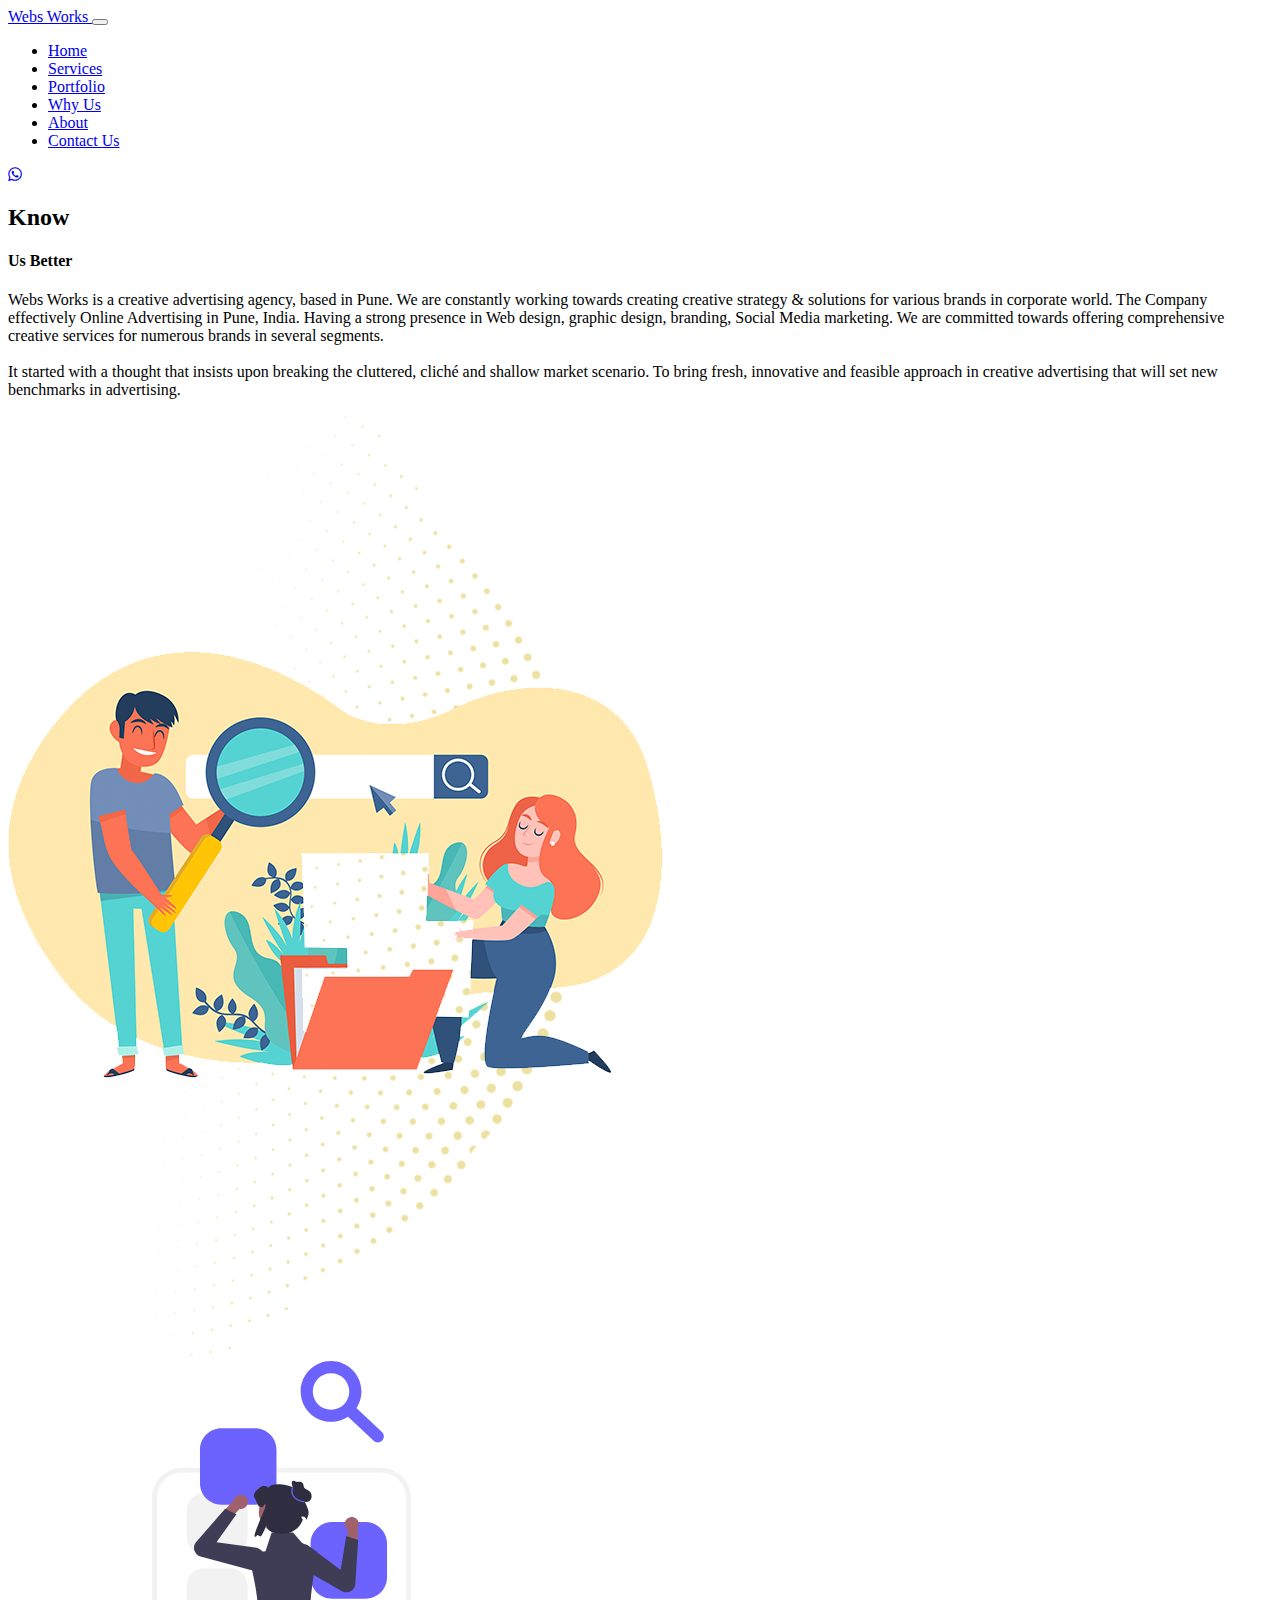
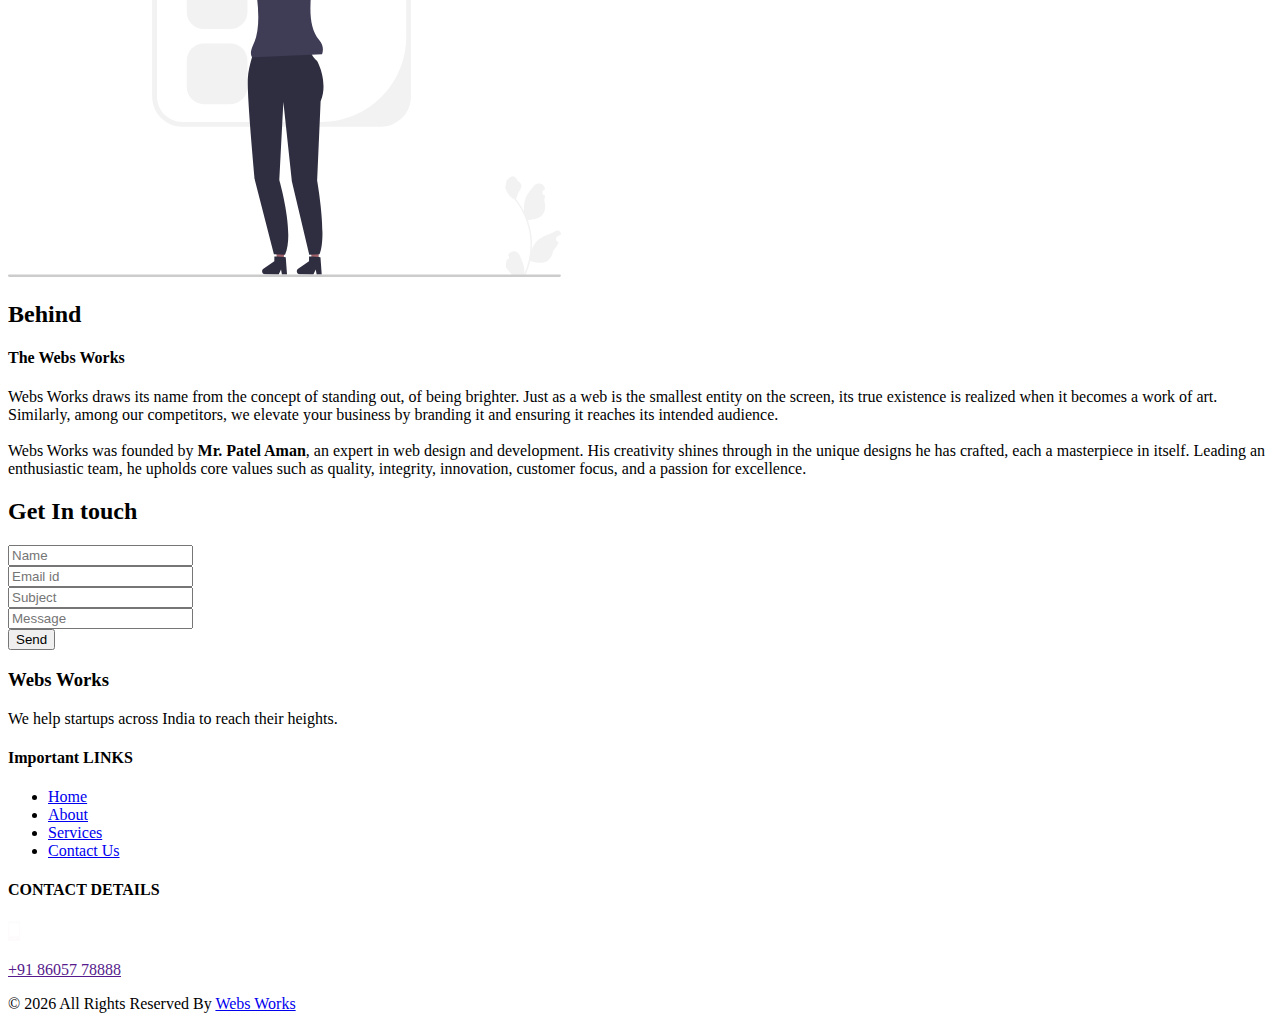
==== about.html @ 29786347 "Add files via upload" ====
<!DOCTYPE html>
<html>

<head>
  <!-- Basic -->
  <meta charset="utf-8" />
  <meta http-equiv="X-UA-Compatible" content="IE=edge" />
  <!-- Mobile Metas -->
  <meta name="viewport" content="width=device-width, initial-scale=1, shrink-to-fit=no" />
  <!-- Site Metas -->
  <meta name="keywords" content="" />
  <meta name="description" content="" />
  <meta name="author" content="" />

  <title>Webs Works</title>
  <link rel="shtcuort icon" href="./images/logo.ico" type="image/x-icon" />
  <!-- slider stylesheet -->
  <link rel="stylesheet" type="text/css" href="https://cdnjs.cloudflare.com/ajax/libs/OwlCarousel2/2.1.3/assets/owl.carousel.min.css" />

  <!-- bootstrap core css -->
  <link rel="stylesheet" type="text/css" href="css/bootstrap.css" />

  <!-- fonts style -->
  <link href="https://fonts.googleapis.com/css?family=Poppins:400,600,700&display=swap" rel="stylesheet">
  <!-- Custom styles for this template -->
  <link href="css/style.css" rel="stylesheet" />
  <!-- responsive style -->
  <link href="css/responsive.css" rel="stylesheet" />
</head>

<body class="sub_page">

  <div class="hero_area">
    <!-- header section strats -->
    <header class="header_section">
      <div class="container-fluid">
        <nav class="navbar navbar-expand-lg custom_nav-container ">
          <a class="navbar-brand" href="index.html">
            <span>
            Webs Works
            </span>
          </a>
          </a>
          <button class="navbar-toggler" type="button" data-toggle="collapse" data-target="#navbarSupportedContent" aria-controls="navbarSupportedContent" aria-expanded="false" aria-label="Toggle navigation">
            <span class="s-1"> </span>
            <span class="s-2"> </span>
            <span class="s-3"> </span>
          </button>

          <div class="collapse navbar-collapse" id="navbarSupportedContent">
            <div class="d-flex mx-auto flex-column flex-lg-row align-items-center">
              <ul class="navbar-nav  ">
                <li class="nav-item active">
                  <a class="nav-link" href="index.html">Home <span class="sr-only">(current)</span></a>
                </li>
                <li class="nav-item">
                  <a class="nav-link" href="service.html"> Services </a>
                </li>
                <li class="nav-item">
                  <a class="nav-link" href="Portfolio.html"> Portfolio</a>
                </li>
                <li class="nav-item">
                  <a class="nav-link" href="why.html"> Why Us</a>
                </li>
                <li class="nav-item">
                  <a class="nav-link" href="about.html"> About</a>
                </li>
                
                <li class="nav-item">
                  <a class="nav-link" href="#contactLink">Contact Us</a>
                </li>
              </ul>
            </div>
            
          </div>
        </nav>
      </div>
    </header>
    <!-- end header section -->
  </div>
  <link rel="stylesheet" href="https://maxcdn.bootstrapcdn.com/font-awesome/4.5.0/css/font-awesome.min.css">
<a href="https://wa.me/8605778888" class="float" target="_blank">
<i class="fa fa-whatsapp my-float"></i>
</a>
<!-- about section -->

<section class="about_section ">
  <div class="container">
    <div class="row">
      <div class="col-md-6">
        <div class="detail-box">
          <div class="heading_container">
            <h2>
              Know
            </h2>
          </div>
          <p>
            <h4>
            Us Better</h4>

            Webs Works is a creative advertising agency, based in Pune.
             We are constantly working towards creating creative strategy & solutions for various brands in corporate world.
              The Company effectively  Online Advertising in Pune, India. 
              Having a strong presence in Web design, graphic design, branding, Social Media marketing.
             We are committed towards offering comprehensive creative services for numerous brands in several segments.<br><br>
             It started with a thought that insists upon breaking the cluttered, cliché and shallow market scenario.
              To bring fresh, innovative and feasible approach in creative advertising that will set new benchmarks in advertising.</p>
          
        </div>
      </div>
      <div class="col-md-6">
        <div class="img-box">
          <img src="images/about-img2.png" alt="">
        </div>
      </div>
      
    </div>
    
  </div>
</section>

<!-- end about section -->
<section class="about_section ">
  <div class="container">
    <div class="row">
      <div class="col-md-6">
        <div class="img-box">
          <img src="images/search.svg" alt="">
        </div>
      </div>
      <div class="col-md-6">
        <div class="detail-box">
          <div class="heading_container">
            <h2>
              Behind
            </h2>
          </div>
          <p>
            <h4>
            The Webs Works</h4>
          <p>
            Webs Works draws its name from the concept of standing out, of being brighter.
             Just as a web is the smallest entity on the screen, its true existence is realized when it becomes a work of art. 
            Similarly, among our competitors, we elevate your business by branding it and ensuring it reaches its intended audience.<br><br>
            Webs Works was founded by <b>Mr. Patel Aman</b>, an expert in web design and development. His creativity shines through in the unique designs he has crafted, each a masterpiece in itself.
             Leading an enthusiastic team, he upholds core values such as quality, integrity, innovation, customer focus, and a passion for excellence.</p>
          
        </div>
      </div>
      
    </div>
  </div>
</section>

<!-- end about section -->


  <div class="footer_bg">

    <!-- contact section -->
    <section class="contact_section layout_padding" id="contactLink">
      <div class="container">
        <div class="heading_container">
          <h2>
            Get In touch
          </h2>
        </div>
      </div>
      <div class="container">
        <div class="row">
          <div class="col-lg-6 col-md-8 mx-auto">
            <form action="https://api.web3forms.com/submit" class="form" method="POST" data-form>
              <div class="form-row">
                <div class="form-group col-md-6">
                  <input type="hidden" name="access_key" value="aa83fa0e-724b-4ac8-a2bf-cd2e8e070092">
                  <input type="text" class="form-control" id="inputName4" placeholder="Name " name="name">
                </div>
                <div class="form-group col-md-6">
                  <input type="email" class="form-control" id="inputEmail4" placeholder="Email id" name="email">
                </div>

              </div>
              <div class="form-row">
                <div class="form-group col">
                  <input type="text" class="form-control" id="inputSubject4" placeholder="Subject" name="Subject">
                </div>
              </div>
              <div class="form-group">
                <input type="text" class="form-control" id="inputMessage" placeholder="Message" name="message">
              </div>
              <div class="d-flex justify-content-center">
                <button type="submit" class="">Send</button>
              </div>
            </form>
          </div>
        </div>
      </div>
    </section>


    <!-- end contact section -->



    <!-- info section -->
    <section class="info_section layout_padding2">
      <div class="container">
        <div class="row">
          <div class="col-md-3">
            <div class="info_logo">
              <h3>
                Webs Works
              </h3>
              <p>
                We help startups across India to reach their heights.
              </p>
            </div>
          </div>
          <div class="col-md-3">
            <div class="info_links">
              <h4>
                Important LINKS
              </h4>
              <ul class="  ">
                <li class=" active">
                  <a class="" href="index.html">Home <span class="sr-only">(current)</span></a>
                </li>
                <li class="">
                  <a class="" href="about.html"> About</a>
                </li>
                <li class="">
                  <a class="" href="service.html"> Services </a>
                </li>
                <li class="">
                  <a class="" href="#contactLink">Contact Us</a>
                </li>
              </ul>
            </div>
          </div>
          <div class="col-md-3">
            <div class="info_contact">
              <h4>
                CONTACT DETAILS
              </h4>
              <a href="">
                <div class="img-box">
                  <img src="images/telephone-white.png" width="12px" alt="">
                </div>
                <p>
                  +91 86057 78888
                </p>
              </a>
              
            </div>
          </div>
          
              
              
            </div>
          </div>
        </div>
      </div>
    </section>

    <!-- end info_section -->


    <!-- footer section -->
    <section class="container-fluid footer_section">
      <div class="container">
        <p>
          &copy; <span id="displayYear"></span> All Rights Reserved By
          <a href="https://websworks.me/">Webs Works</a>
        </p>
      </div>
    </section>
    <!-- footer section -->

  </div>

  <script type="text/javascript" src="js/jquery-3.4.1.min.js"></script>
  <script type="text/javascript" src="js/bootstrap.js"></script>
  <script type="text/javascript" src="js/custom.js"></script>

</body>

</html>
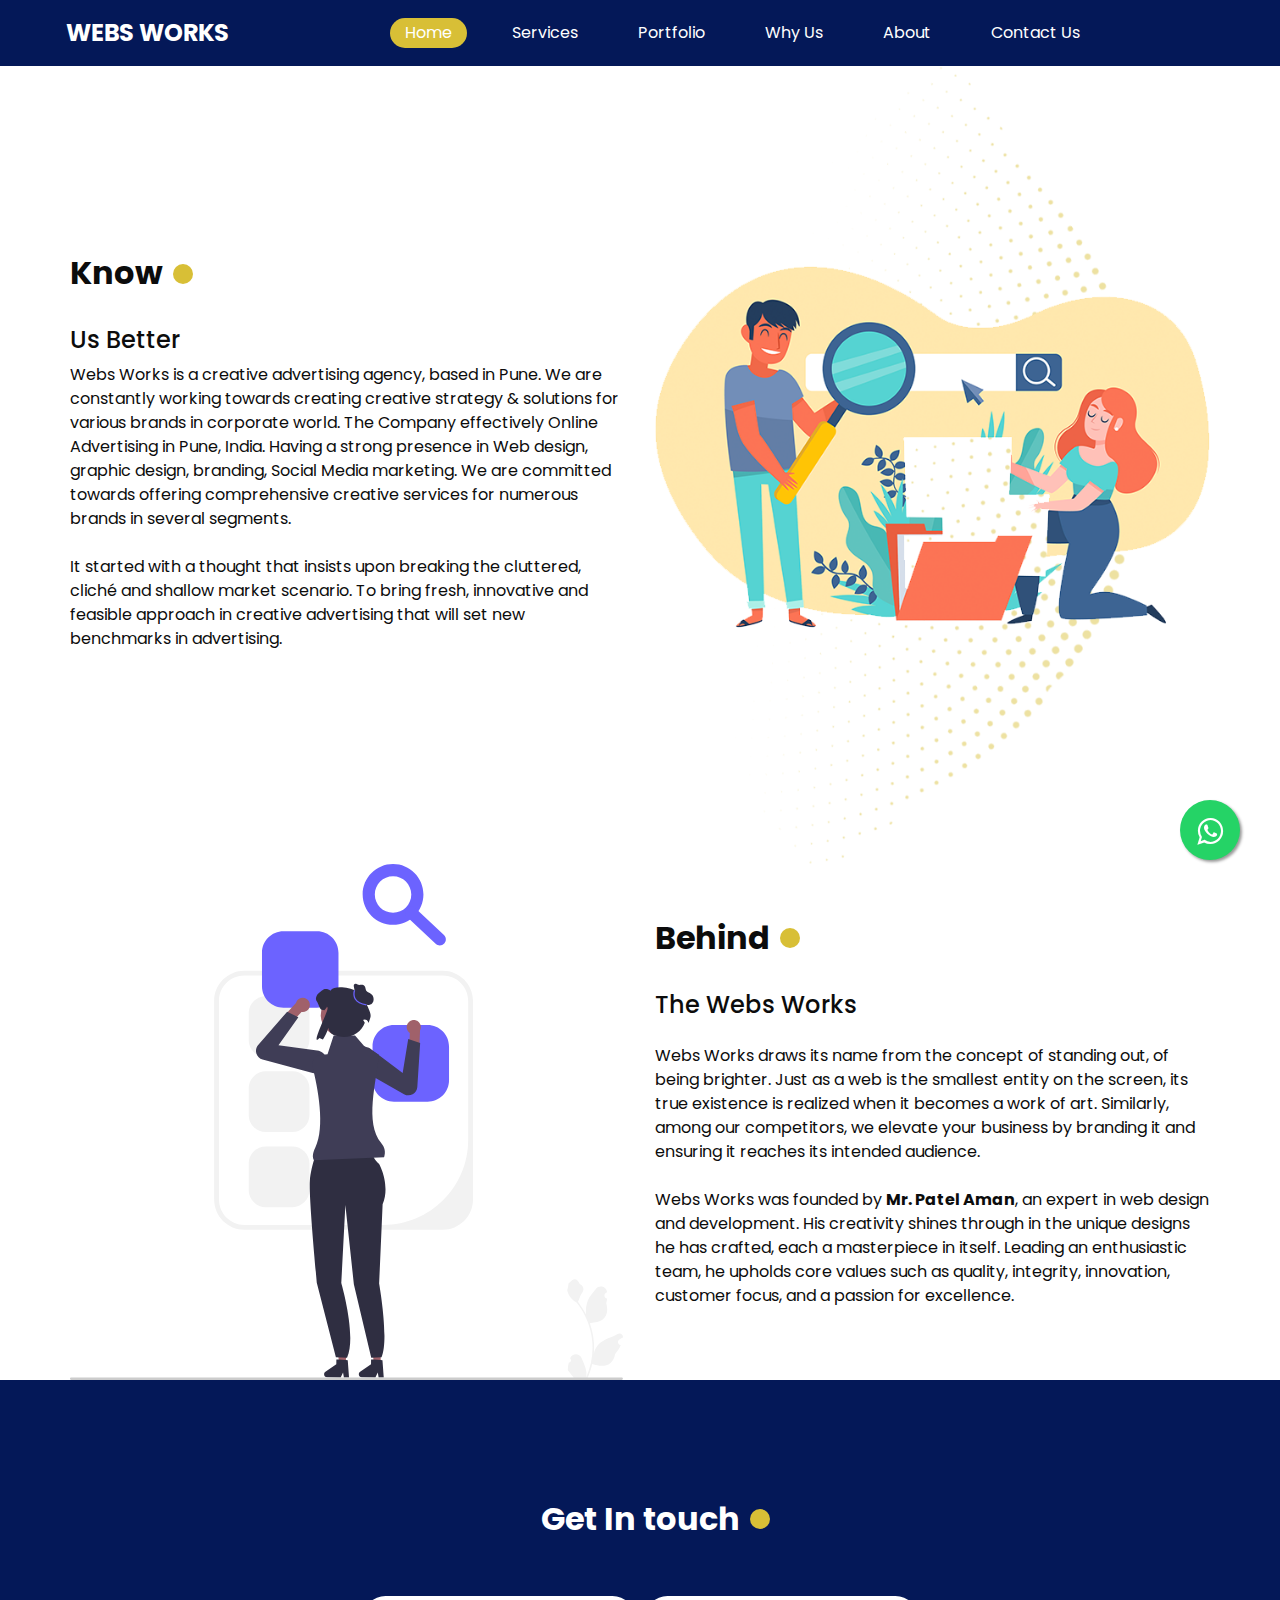
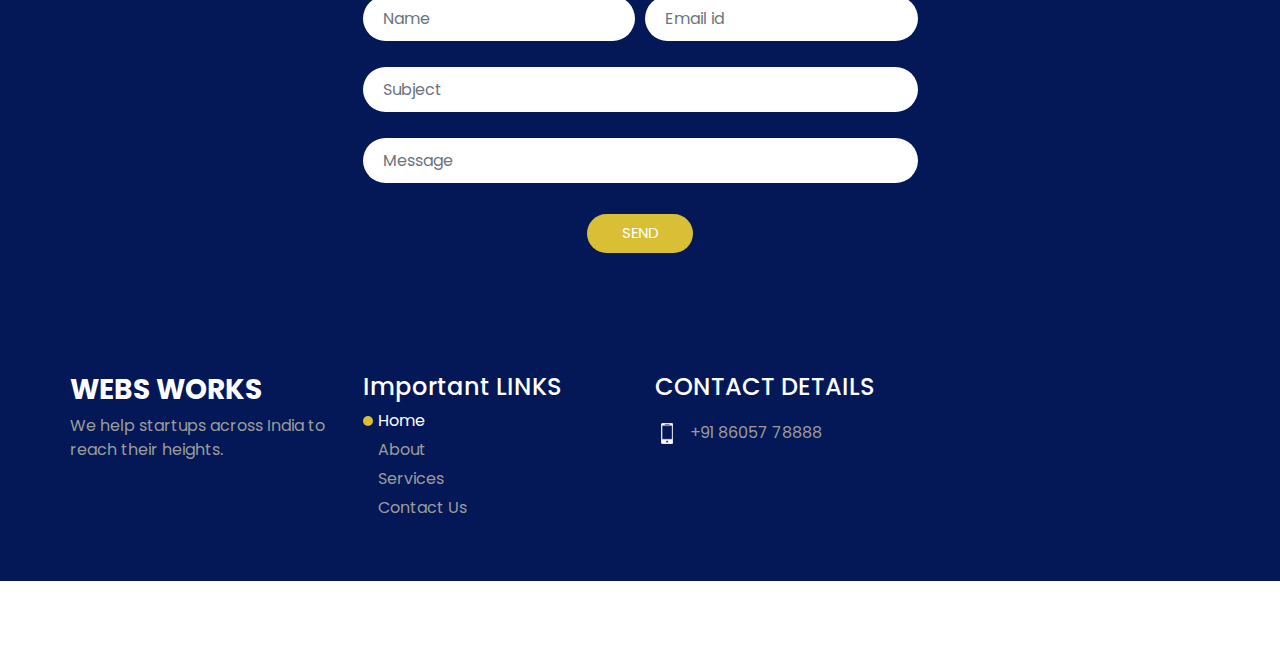
==== commit d1d86eda: "about.html" ====
--- a/about.html
+++ b/about.html
@@ -79,7 +79,7 @@
     <!-- end header section -->
   </div>
   <link rel="stylesheet" href="https://maxcdn.bootstrapcdn.com/font-awesome/4.5.0/css/font-awesome.min.css">
-<a href="https://wa.me/8605778888" class="float" target="_blank">
+<a href="https://wa.me/+918605778888" class="float" target="_blank">
 <i class="fa fa-whatsapp my-float"></i>
 </a>
 <!-- about section -->
@@ -284,4 +284,4 @@
 
 </body>
 
-</html>+</html>
--- a/css/style.css
+++ b/css/style.css
@@ -0,0 +1,923 @@
+body {
+  font-family: "Poppins", sans-serif;
+  color: #0c0c0c;
+  background-color: #ffffff;
+}
+
+.layout_padding {
+  padding: 75px 0;
+}
+
+.layout_padding2 {
+  padding: 45px 0;
+}
+
+.layout_padding2-top {
+  padding-top: 45px;
+}
+
+.layout_padding2-bottom {
+  padding-bottom: 45px;
+}
+
+.layout_padding-top {
+  padding-top: 75px;
+}
+
+.layout_padding-bottom {
+  padding-bottom: 75px;
+}
+
+.heading_container {
+  display: -webkit-box;
+  display: -ms-flexbox;
+  display: flex;
+  -webkit-box-orient: vertical;
+  -webkit-box-direction: normal;
+      -ms-flex-direction: column;
+          flex-direction: column;
+  -webkit-box-align: start;
+      -ms-flex-align: start;
+          align-items: flex-start;
+}
+
+.heading_container h2 {
+  position: relative;
+  font-weight: bold;
+}
+
+.heading_container h2::before {
+  content: "";
+  position: absolute;
+  width: 20px;
+  height: 20px;
+  background-color: #d8bf36;
+  top: 50%;
+  right: -30px;
+  border-radius: 100%;
+  -webkit-transform: translateY(-50%);
+          transform: translateY(-50%);
+}
+
+/*header section*/
+.hero_area {
+  height: 98vh;
+  position: relative;
+  background-image: url(../images/hero-bg.png);
+  background-size: cover;
+  background-position: bottom;
+}
+
+.sub_page .hero_area {
+  height: auto;
+  background: none;
+  background-color: #041858;
+}
+
+.sub_page .footer_bg {
+  background: none;
+  background-color: #041858;
+  padding-top: 45px;
+}
+
+.header_section .container-fluid {
+  padding-right: 25px;
+  padding-left: 25px;
+}
+
+.header_section .nav_container {
+  margin: 0 auto;
+}
+
+.custom_nav-container .navbar-nav .nav-item .nav-link {
+  padding: 3px 15px;
+  margin: 10px 15px;
+  color: #ffffff;
+  text-align: center;
+  border-radius: 20px;
+}
+
+.custom_nav-container .navbar-nav .nav-item.active .nav-link, .custom_nav-container .navbar-nav .nav-item:hover .nav-link {
+  background-color: #d8bf36;
+}
+
+a,
+a:hover,
+a:focus {
+  text-decoration: none;
+}
+
+a:hover,
+a:focus {
+  color: initial;
+}
+
+.btn,
+.btn:focus {
+  outline: none !important;
+  -webkit-box-shadow: none;
+          box-shadow: none;
+}
+
+.custom_nav-container .nav_search-btn {
+  background-image: url(../images/search-icon.png);
+  background-size: 22px;
+  background-repeat: no-repeat;
+  background-position-y: 7px;
+  width: 35px;
+  height: 35px;
+  padding: 0;
+  border: none;
+}
+
+.navbar-brand {
+  margin-left: 25px;
+}
+
+.navbar-brand span {
+  font-size: 24px;
+  font-weight: 700;
+  color: #ffffff;
+  text-transform: uppercase;
+}
+
+.custom_nav-container {
+  z-index: 99999;
+}
+
+.navbar-expand-lg .navbar-collapse {
+  -webkit-box-align: end;
+      -ms-flex-align: end;
+          align-items: flex-end;
+}
+
+.custom_nav-container .navbar-toggler {
+  outline: none;
+}
+
+.custom_nav-container .navbar-toggler {
+  padding: 0;
+  width: 37px;
+  height: 42px;
+}
+
+.custom_nav-container .navbar-toggler span {
+  display: block;
+  width: 35px;
+  height: 4px;
+  background-color: #ffffff;
+  margin: 7px 0;
+  -webkit-transition: all .3s;
+  transition: all .3s;
+}
+
+.custom_nav-container .navbar-toggler[aria-expanded="true"] .s-1 {
+  -webkit-transform: rotate(45deg);
+          transform: rotate(45deg);
+  margin: 0;
+  margin-bottom: -4px;
+}
+
+.custom_nav-container .navbar-toggler[aria-expanded="true"] .s-2 {
+  display: none;
+}
+
+.custom_nav-container .navbar-toggler[aria-expanded="true"] .s-3 {
+  -webkit-transform: rotate(-45deg);
+          transform: rotate(-45deg);
+  margin: 0;
+  margin-top: -4px;
+}
+
+.custom_nav-container .navbar-toggler[aria-expanded="false"] .s-1,
+.custom_nav-container .navbar-toggler[aria-expanded="false"] .s-2,
+.custom_nav-container .navbar-toggler[aria-expanded="false"] .s-3 {
+  -webkit-transform: none;
+          transform: none;
+}
+
+.quote_btn-container {
+  display: -webkit-box;
+  display: -ms-flexbox;
+  display: flex;
+  -webkit-box-align: center;
+      -ms-flex-align: center;
+          align-items: center;
+}
+
+.quote_btn-container a {
+  color: #ffffff;
+  margin-right: 25px;
+}
+
+.quote_btn-container a img {
+  width: 15px;
+  margin: 0 25px;
+}
+
+/*end header section*/
+/* slider section */
+.slider_section {
+  height: calc(100% - 80px);
+  display: -webkit-box;
+  display: -ms-flexbox;
+  display: flex;
+  -webkit-box-align: center;
+      -ms-flex-align: center;
+          align-items: center;
+  position: relative;
+  z-index: 2;
+  color: #3b3a3a;
+}
+
+.slider_section .row {
+  -webkit-box-align: center;
+      -ms-flex-align: center;
+          align-items: center;
+}
+
+.slider_section div#carouselExampleIndicators {
+  width: 100%;
+  position: unset;
+}
+
+.slider_section .detail_box {
+  color: #ffffff;
+}
+
+.slider_section .detail_box h1 {
+  font-size: 4rem;
+  font-weight: bold;
+  margin-bottom: 30px;
+}
+
+.slider_section .detail_box .btn-box {
+  margin: 30px -5px 0 -5px;
+}
+
+.slider_section .detail_box .btn-box a {
+  width: 145px;
+  text-align: center;
+  margin: 5px;
+}
+
+.slider_section .detail_box .btn-box a.btn-1 {
+  display: inline-block;
+  padding: 8px 0;
+  background-color: #d8bf36;
+  color: #ffffff;
+  border-radius: 30px;
+}
+
+.slider_section .detail_box .btn-box a.btn-1:hover {
+  background-color: #e0cd61;
+}
+
+.slider_section .detail_box .btn-box a.btn-2 {
+  display: inline-block;
+  padding: 8px 0;
+  background-color: #ffffff;
+  color: #000000;
+  border-radius: 30px;
+}
+
+.slider_section .detail_box .btn-box a.btn-2:hover {
+  background-color: white;
+}
+
+.slider_section .img-box img {
+  width: 100%;
+}
+
+.slider_section .slider_number-container {
+  position: absolute;
+  top: 8%;
+  left: 10%;
+  display: -webkit-box;
+  display: -ms-flexbox;
+  display: flex;
+}
+
+.slider_section .carousel_btn-container {
+  width: 95px;
+  position: absolute;
+  bottom: 9%;
+  display: -webkit-box;
+  display: -ms-flexbox;
+  display: flex;
+  -webkit-box-pack: justify;
+      -ms-flex-pack: justify;
+          justify-content: space-between;
+  right: 50%;
+  z-index: 999;
+  -webkit-transform: translateX(50%);
+          transform: translateX(50%);
+}
+
+.slider_section .carousel_btn-container .carousel-control-prev,
+.slider_section .carousel_btn-container .carousel-control-next {
+  position: relative;
+  width: 45px;
+  height: 45px;
+  border: none;
+  border-radius: 100%;
+  opacity: 1;
+  background-repeat: no-repeat;
+  background-size: 8px;
+  background-position: center;
+  background-color: #d8bf36;
+}
+
+.slider_section .carousel_btn-container .carousel-control-prev:hover,
+.slider_section .carousel_btn-container .carousel-control-next:hover {
+  background-color: #041858;
+}
+
+.slider_section .carousel_btn-container .carousel-control-prev {
+  background-image: url(../images/left-angle.png);
+}
+
+.slider_section .carousel_btn-container .carousel-control-next {
+  background-image: url(../images/right-angle.png);
+  -webkit-transform: translateY(-10px);
+          transform: translateY(-10px);
+}
+
+.about_section .row {
+  -webkit-box-align: center;
+      -ms-flex-align: center;
+          align-items: center;
+}
+
+.about_section .img-box img {
+  max-width: 100%;
+}
+
+.about_section .detail-box p {
+  margin-top: 25px;
+}
+
+.about_section .detail-box a {
+  display: inline-block;
+  padding: 10px 35px;
+  background-color: #d8bf36;
+  color: #ffffff;
+  border-radius: 30px;
+  margin: 25px 0 45px 0;
+}
+
+.about_section .detail-box a:hover {
+  background-color: #e0cd61;
+}
+
+.service_section {
+  background-color: #041858;
+  color: #ffffff;
+  text-align: center;
+}
+
+.service_section .heading_container {
+  -webkit-box-align: center;
+      -ms-flex-align: center;
+          align-items: center;
+}
+
+.service_section .service_container {
+  display: -webkit-box;
+  display: -ms-flexbox;
+  display: flex;
+  -webkit-box-pack: center;
+      -ms-flex-pack: center;
+          justify-content: center;
+  padding: 35px 60px;
+  -ms-flex-wrap: wrap;
+      flex-wrap: wrap;
+}
+
+.service_section .service_container .box {
+  margin: 25px 10px;
+  min-width: 200px;
+  width: 250px;
+}
+
+.service_section .service_container .box .img-box {
+  display: -webkit-box;
+  display: -ms-flexbox;
+  display: flex;
+  -webkit-box-pack: center;
+      -ms-flex-pack: center;
+          justify-content: center;
+  -webkit-box-align: center;
+      -ms-flex-align: center;
+          align-items: center;
+  height: 200px;
+  background-color: #ffffff;
+  border-radius: 15px;
+}
+
+.service_section .service_container .box .img-box img {
+  width: 75px;
+}
+
+.service_section .service_container .box .detail-box {
+  margin-top: 15px;
+}
+
+.service_section .service_container .box .detail-box h5 {
+  font-weight: bold;
+  position: relative;
+}
+
+.service_section .btn-box {
+  display: -webkit-box;
+  display: -ms-flexbox;
+  display: flex;
+  -webkit-box-pack: center;
+      -ms-flex-pack: center;
+          justify-content: center;
+}
+
+.service_section .btn-box a {
+  display: inline-block;
+  padding: 10px 35px;
+  background-color: #d8bf36;
+  color: #ffffff;
+  border-radius: 30px;
+}
+
+.service_section .btn-box a:hover {
+  background-color: #e0cd61;
+}
+
+.work_section .heading_container {
+  margin-bottom: 45px;
+}
+
+.work_section .row {
+  -webkit-box-align: center;
+      -ms-flex-align: center;
+          align-items: center;
+}
+
+.work_section .detail_container .box {
+  margin-bottom: 20px;
+  padding: 20px;
+  -webkit-box-shadow: 0 0 25px 0 rgba(0, 0, 0, 0.15);
+          box-shadow: 0 0 25px 0 rgba(0, 0, 0, 0.15);
+}
+
+.work_section .detail_container .box .top-box {
+  display: -webkit-box;
+  display: -ms-flexbox;
+  display: flex;
+  -webkit-box-align: center;
+      -ms-flex-align: center;
+          align-items: center;
+}
+
+.work_section .detail_container .box .top-box .icon-box {
+  width: 50px;
+  margin-right: 15px;
+}
+
+.work_section .detail_container .box .top-box .icon-box img {
+  width: 100%;
+}
+
+.work_section .detail_container .box .top-box h5 {
+  font-weight: 600;
+  margin: 0;
+}
+
+.work_section .detail_container .box .bottom-box {
+  margin-top: 10px;
+}
+
+.work_section .img-box img {
+  max-width: 100%;
+}
+
+.work_section .btn-box {
+  display: -webkit-box;
+  display: -ms-flexbox;
+  display: flex;
+}
+
+.work_section .btn-box a {
+  display: inline-block;
+  padding: 10px 25px;
+  background-color: #d8bf36;
+  color: #ffffff;
+  border-radius: 30px;
+}
+
+.work_section .btn-box a:hover {
+  background-color: #e0cd61;
+}
+
+.team_section {
+  text-align: center;
+}
+
+.team_section .heading_container {
+  -webkit-box-align: center;
+      -ms-flex-align: center;
+          align-items: center;
+}
+
+.team_section .team_container {
+  display: -webkit-box;
+  display: -ms-flexbox;
+  display: flex;
+  -webkit-box-pack: center;
+      -ms-flex-pack: center;
+          justify-content: center;
+  padding: 25px 65px;
+  -ms-flex-wrap: wrap;
+      flex-wrap: wrap;
+}
+
+.team_section .team_container .box {
+  margin: 35px 45px;
+  min-width: 200px;
+  width: 250px;
+}
+
+.team_section .team_container .box .img-box {
+  display: -webkit-box;
+  display: -ms-flexbox;
+  display: flex;
+  -webkit-box-pack: center;
+      -ms-flex-pack: center;
+          justify-content: center;
+  -webkit-box-align: center;
+      -ms-flex-align: center;
+          align-items: center;
+  border-radius: 15px;
+  position: relative;
+}
+
+.team_section .team_container .box .img-box img {
+  width: 100%;
+}
+
+.team_section .team_container .box .img-box::before {
+  content: "";
+  position: absolute;
+  z-index: -1;
+  top: 0;
+  left: 50%;
+  width: 120%;
+  height: 75%;
+  border-radius: 25px;
+  -webkit-transform: translateX(-52.5%) rotate(-15deg);
+          transform: translateX(-52.5%) rotate(-15deg);
+  background-color: #041858;
+}
+
+.team_section .team_container .box .detail-box {
+  margin-top: 15px;
+}
+
+.team_section .team_container .box .detail-box h5 {
+  font-weight: bold;
+  position: relative;
+}
+
+.team_section .team_container .box.b-2 {
+  margin-top: 130px;
+}
+
+.team_section .team_container .box.b-3 {
+  margin-top: 230px;
+}
+
+.team_section .btn-box {
+  display: -webkit-box;
+  display: -ms-flexbox;
+  display: flex;
+  -webkit-box-pack: center;
+      -ms-flex-pack: center;
+          justify-content: center;
+}
+
+.team_section .btn-box a {
+  display: inline-block;
+  padding: 10px 35px;
+  background-color: #d8bf36;
+  color: #ffffff;
+  border-radius: 30px;
+}
+
+.team_section .btn-box a:hover {
+  background-color: #e0cd61;
+}
+
+.client_section .box {
+  display: -webkit-box;
+  display: -ms-flexbox;
+  display: flex;
+  -webkit-box-orient: vertical;
+  -webkit-box-direction: normal;
+      -ms-flex-direction: column;
+          flex-direction: column;
+  margin-top: 45px;
+}
+
+.client_section .box .img-box img {
+  max-width: 100%;
+}
+
+.client_section .box .detail-box {
+  margin-top: 20px;
+}
+
+.client_section .box .detail-box h6 {
+  font-size: 18px;
+  font-weight: bold;
+}
+
+.client_section .carousel_btn-container {
+  width: 100px;
+  position: absolute;
+  bottom: -50px;
+  display: -webkit-box;
+  display: -ms-flexbox;
+  display: flex;
+  -webkit-box-pack: justify;
+      -ms-flex-pack: justify;
+          justify-content: space-between;
+  right: 15%;
+  z-index: 999;
+}
+
+.client_section .carousel_btn-container .carousel-control-prev,
+.client_section .carousel_btn-container .carousel-control-next {
+  position: relative;
+  width: 45px;
+  height: 45px;
+  border: none;
+  border-radius: 100%;
+  opacity: 1;
+  background-repeat: no-repeat;
+  background-size: 20px;
+  background-position: center;
+  background-color: #d8bf36;
+}
+
+.client_section .carousel_btn-container .carousel-control-prev:hover,
+.client_section .carousel_btn-container .carousel-control-next:hover {
+  background-color: #041858;
+}
+
+.client_section .carousel_btn-container .carousel-control-prev {
+  background-image: url(../images/prev-white.png);
+}
+
+.client_section .carousel_btn-container .carousel-control-next {
+  background-image: url(../images/next-white.png);
+}
+
+.footer_bg {
+  background-image: url(../images/footer-bg.png);
+  background-size: cover;
+  background-position: right top;
+  padding-top: 250px;
+}
+
+.contact_section {
+  color: #ffffff;
+}
+
+.contact_section .heading_container {
+  -webkit-box-align: center;
+      -ms-flex-align: center;
+          align-items: center;
+  margin-bottom: 45px;
+}
+
+.contact_section form .form-control {
+  border: none;
+  background-color: #ffffff;
+  outline: none;
+  -webkit-box-shadow: none;
+          box-shadow: none;
+  border-radius: 30px;
+  padding-left: 20px;
+  height: 45px;
+  margin: 5px 0;
+}
+
+.contact_section button {
+  display: inline-block;
+  padding: 8px 35px;
+  background-color: #d8bf36;
+  color: #ffffff;
+  border-radius: 30px;
+  text-transform: uppercase;
+  border: none;
+  -webkit-box-shadow: none;
+          box-shadow: none;
+  outline: none;
+  margin-top: 15px;
+  font-size: 15px;
+}
+
+.contact_section button:hover {
+  background-color: #e0cd61;
+}
+
+.info_section {
+  color: #ffffff;
+}
+
+.info_section p {
+  color: #9c9c9c;
+}
+
+.info_section .info_logo h3 {
+  text-transform: uppercase;
+  font-weight: bold;
+}
+
+.info_section h5 {
+  margin-bottom: 25px;
+  font-size: 24px;
+}
+
+.info_section .info_contact .img-box {
+  width: 35px;
+  display: -webkit-box;
+  display: -ms-flexbox;
+  display: flex;
+  -webkit-box-pack: center;
+      -ms-flex-pack: center;
+          justify-content: center;
+}
+
+.info_section .info_contact p {
+  margin: 0;
+}
+
+.info_section .info_contact a {
+  display: -webkit-box;
+  display: -ms-flexbox;
+  display: flex;
+  -webkit-box-align: center;
+      -ms-flex-align: center;
+          align-items: center;
+  margin: 20px 0;
+}
+
+.info_section .info_contact a p {
+  color: #9c9c9c;
+}
+
+.info_section .info_contact a:hover p {
+  color: #ffffff;
+}
+
+.info_section .info_contact a img {
+  height: auto;
+  margin-right: 12px;
+}
+
+.info_section .info_links ul {
+  padding-left: 15px;
+}
+
+.info_section .info_links ul li {
+  list-style-type: none;
+  margin: 5px 0;
+}
+
+.info_section .info_links ul li a {
+  color: #9c9c9c;
+  position: relative;
+}
+
+.info_section .info_links ul li a::before {
+  display: none;
+  content: "";
+  position: absolute;
+  left: -15px;
+  top: 50%;
+  width: 10px;
+  height: 10px;
+  border-radius: 100%;
+  -webkit-transform: translateY(-50%);
+          transform: translateY(-50%);
+  background-color: #d8bf36;
+}
+
+.info_section .info_links ul li a:hover {
+  color: #ffffff;
+}
+
+.info_section .info_links ul li.active a {
+  color: #ffffff;
+}
+
+.info_section .info_links ul li.active a::before {
+  display: block;
+}
+
+.info_section .info_form form {
+  margin-top: 20px;
+}
+
+.info_section .info_form form input {
+  border: 1px solid #a6adc4;
+  background-color: transparent;
+  outline: none;
+  width: 100%;
+  padding: 7px 10px;
+  color: #ffffff;
+}
+
+.info_section .info_form form input::-webkit-input-placeholder {
+  color: #9c9c9c;
+}
+
+.info_section .info_form form input:-ms-input-placeholder {
+  color: #9c9c9c;
+}
+
+.info_section .info_form form input::-ms-input-placeholder {
+  color: #9c9c9c;
+}
+
+.info_section .info_form form input::placeholder {
+  color: #9c9c9c;
+}
+
+.info_section .info_form form button {
+  display: inline-block;
+  padding: 8px 30px;
+  background-color: #d8bf36;
+  color: #ffffff;
+  border-radius: 5px;
+  margin-top: 15px;
+  text-transform: uppercase;
+  font-size: 15px;
+  border: none;
+  width: 100%;
+}
+
+.info_section .info_form form button:hover {
+  background-color: #e0cd61;
+}
+
+.info_section .info_form .social_box {
+  margin-top: 35px;
+  width: 100%;
+  display: -webkit-box;
+  display: -ms-flexbox;
+  display: flex;
+}
+
+.info_section .info_form .social_box a {
+  margin-right: 25px;
+}
+
+/* footer section*/
+.footer_section {
+  display: -webkit-box;
+  display: -ms-flexbox;
+  display: flex;
+  -webkit-box-pack: center;
+      -ms-flex-pack: center;
+          justify-content: center;
+  position: relative;
+}
+
+.footer_section p {
+  color: #ffffff;
+  margin: 0 auto;
+  text-align: center;
+  padding: 20px;
+}
+
+.footer_section a {
+  color: #ffffff;
+}
+
+.float{
+	position:fixed;
+	width:60px;
+	height:60px;
+	bottom:40px;
+	right:40px;
+	background-color:#25d366;
+	color:#FFF;
+	border-radius:50px;
+	text-align:center;
+  font-size:30px;
+	box-shadow: 2px 2px 3px #999;
+  z-index:100;
+}
+
+.my-float{
+	margin-top:16px;
+}
+/*# sourceMappingURL=style.css.map */--- a/css/responsive.css
+++ b/css/responsive.css
@@ -0,0 +1,144 @@
+@media (max-width: 1120px) {
+  .team_section .team_container .box.b-3 {
+    margin-top: 100px;
+  }
+}
+
+@media (max-width: 992px) {
+
+  .hero_area {
+    height: auto;
+  }
+
+  .navbar-brand {
+    margin-left: 0;
+  }
+
+  .slider_section {
+    padding: 45px 0 175px 0;
+  }
+
+  .footer_bg {
+    padding-top: 125px;
+  }
+
+  /* 
+  .quote_btn-container {
+    display: none;
+  } */
+  .quote_btn-container {
+    flex-direction: column;
+    align-items: center;
+  }
+
+  .quote_btn-container a {
+    display: none;
+  }
+
+  .custom_nav-container .nav_search-btn {
+    background-position: center;
+  }
+}
+
+@media (max-width: 768px) {
+
+
+  .slider_section .detail_box {
+    text-align: center;
+  }
+
+  .slider_section {
+    padding: 45px 0 200px 0;
+  }
+
+  .slider_section .img-box {
+    margin-top: 45px;
+  }
+
+  .slider_section .carousel_btn-container {
+    bottom: 11%;
+  }
+
+  .about_section .row {
+    flex-direction: column-reverse;
+  }
+
+  .about_section .detail-box {
+    margin-top: 45px;
+  }
+
+  .about_section .img-box {
+    margin-top: -115px;
+  }
+
+  .work_section .img-box {
+    margin-top: 25px;
+  }
+
+  .work_section .btn-box {
+    justify-content: center;
+    margin-top: 35px;
+  }
+
+  .team_section .team_container .box.b-2 {
+    margin-top: 100px;
+  }
+
+  .client_section {
+    text-align: center;
+    margin-bottom: 45px;
+  }
+
+  .client_section .heading_container {
+    align-items: center;
+
+  }
+
+  .client_section .box {
+    align-items: center;
+  }
+
+  .client_section .carousel_btn-container {
+    bottom: -100px;
+    right: 50%;
+    transform: translateX(50%);
+  }
+
+  .footer_bg {
+    padding-top: 75px;
+  }
+
+  .info_section .row>div {
+    display: flex;
+    flex-direction: column;
+    align-items: center;
+    margin-bottom: 15px;
+    text-align: center;
+  }
+
+  .info_section .info_form .social_box {
+    justify-content: center;
+  }
+}
+
+@media (max-width: 576px) {
+  .slider_section .detail_box h1 {
+    font-size: 3.5rem;
+  }
+}
+
+@media (max-width: 480px) {}
+
+@media (max-width: 420px) {
+  .slider_section .detail_box h1 {
+    font-size: 3rem;
+  }
+}
+
+@media (max-width: 360px) {}
+
+@media (min-width: 1200px) {
+  .container {
+    max-width: 1170px;
+  }
+}